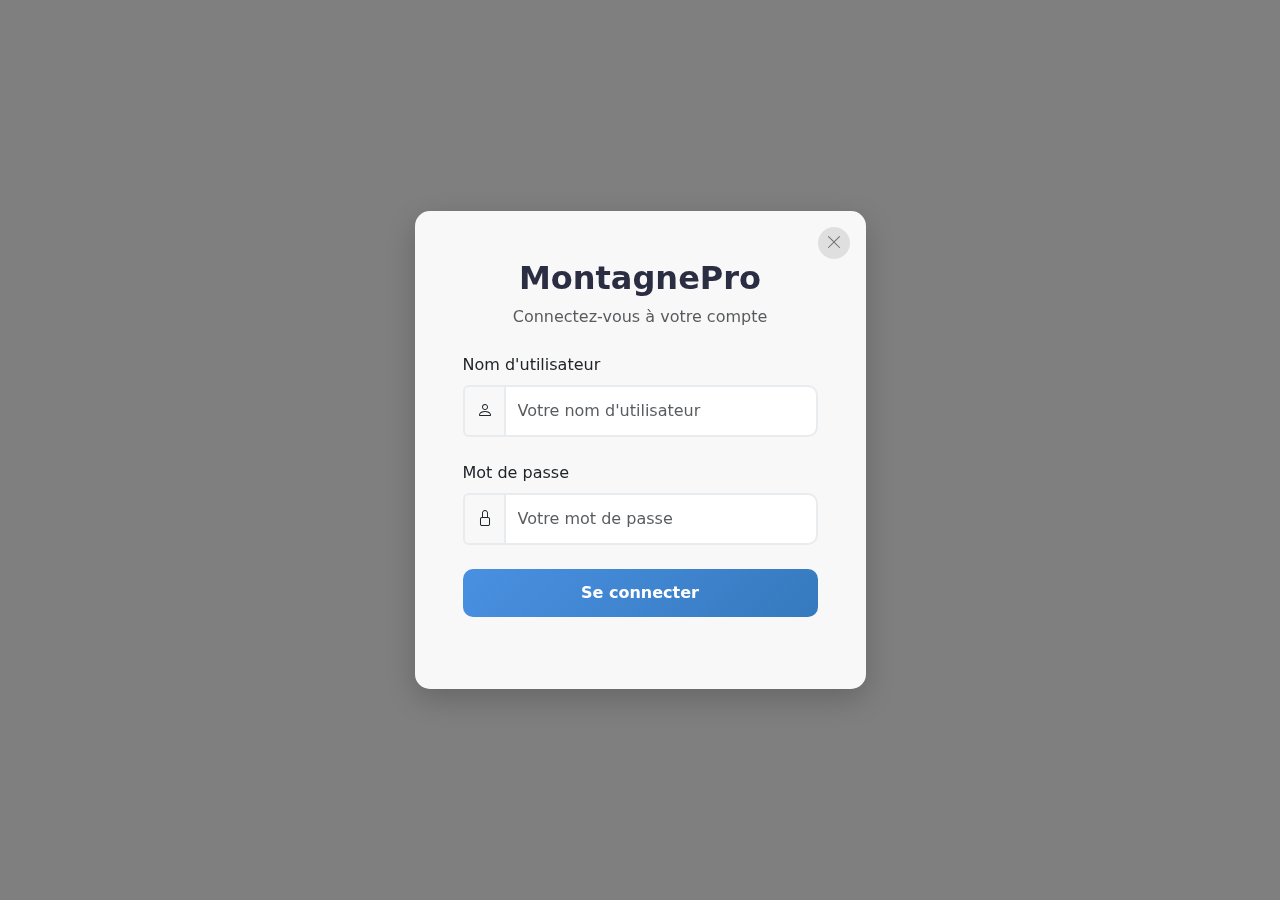
==== src/projet/client/ihm/login.html @ bf0bf2fa "comit du 18.02.2025" ====
<!DOCTYPE html>
<html lang="fr">
<head>
    <meta charset="UTF-8">
    <meta name="viewport" content="width=device-width, initial-scale=1.0">
    <title>MontagnePro - Connexion</title>
    <!-- jQuery -->
    <script type="text/javascript" src="../helpers/jquery-1.10.2.min.js"></script>
    <!-- Bootstrap CSS -->
    <link href="https://cdn.jsdelivr.net/npm/bootstrap@5.3.0/dist/css/bootstrap.min.css" rel="stylesheet">
    <!-- Bootstrap Icons -->
    <link href="https://cdn.jsdelivr.net/npm/bootstrap-icons@1.7.2/font/bootstrap-icons.css" rel="stylesheet">
    <!-- Custom CSS -->
    <link href="../style/style.css" rel="stylesheet">
</head>
<body>
    <div class="login-container d-flex align-items-center justify-content-center">
        <div class="container">
            <div class="row justify-content-center">
                <div class="col-12 col-md-8 col-lg-6 col-xl-5">
                    <div class="card login-card">
                        <div class="card-body p-4 p-md-5 position-relative">
                            <!-- Bouton retour -->
                            <a href="produit.html" class="close-btn position-absolute">
                                <i class="bi bi-x-lg"></i>
                            </a>

                            <!-- Logo et Titre -->
                            <div class="text-center mb-4">
                                <h1 class="login-title mb-2">MontagnePro</h1>
                                <p class="text-muted">Connectez-vous à votre compte</p>
                            </div>

                            <!-- Formulaire de connexion -->
                            <form>
                                <div class="mb-4">
                                    <label for="username" class="form-label">Nom d'utilisateur</label>
                                    <div class="input-group">
                                        <span class="input-group-text bg-transparent">
                                            <i class="bi bi-person"></i>
                                        </span>
                                        <input type="text" class="form-control custom-input" id="username" placeholder="Votre nom d'utilisateur">
                                    </div>
                                </div>

                                <div class="mb-4">
                                    <label for="password" class="form-label">Mot de passe</label>
                                    <div class="input-group">
                                        <span class="input-group-text bg-transparent">
                                            <i class="bi bi-lock"></i>
                                        </span>
                                        <input type="password" class="form-control custom-input" id="password" placeholder="Votre mot de passe">
                                    </div>
                                </div>

                                <button type="submit" class="btn btn-custom-login w-100 mb-4">
                                    Se connecter
                                </button>
                                <!--
                                Lien d'inscription 
                                <p class="text-center mb-0">
                                    Pas encore de compte ? 
                                    <a href="#" class="signup-link">S'inscrire</a>
                                </p>
                            -->
                            </form>
                        </div>
                    </div>
                </div>
            </div>
        </div>
    </div>

    <!-- Bootstrap JS -->
    <script src="https://cdn.jsdelivr.net/npm/bootstrap@5.3.0/dist/js/bootstrap.bundle.min.js"></script>
</body>
</html>
---- src/projet/client/style/style.css ----
/* styles.css */

/* Style de base pour les cartes produits */
.product-card {
    transition: all 0.3s ease;
    height: 100%;
}

/* Animation au survol */
.product-card:hover {
    transform: translateY(-5px);
    box-shadow: 0 4px 15px rgba(0, 0, 0, 0.1);
}

/* Style pour les images */
.card-img-top {
    object-fit: cover;
    height: 200px;
    width: 100%;
    transition: all 0.3s ease;
}

/* Animation de l'image au survol */
.product-card:hover .card-img-top {
    transform: scale(1.05);
}

/* Style pour le prix */
.price {
    font-size: 1.25rem;
    font-weight: bold;
    color: #2b2d42;
    margin-bottom: 1rem;
}

/* Style pour le bouton d'ajout au panier */
.btn-primary {
    transition: all 0.3s ease;
    opacity: 0.9;
}

.product-card:hover .btn-primary {
    opacity: 1;
}

/* Style pour l'icône du panier */
.cart-icon {
    position: relative;
}

.cart-badge {
    position: absolute;
    top: -8px;
    right: -8px;
}

/* Responsive adjustments */
@media (max-width: 768px) {
    .card-img-top {
        height: 150px;
    }
}

/*page login */
/* login.css */

/* Container principal */
.login-container {
    min-height: 100vh;
    background: linear-gradient(rgba(0, 0, 0, 0.5), rgba(0, 0, 0, 0.5)),
                url('../images/mountain-bg.jpg') center/cover no-repeat;
}

/* Carte de connexion */
.login-card {
    background: rgba(255, 255, 255, 0.95);
    border-radius: 15px;
    border: none;
    box-shadow: 0 10px 30px rgba(0, 0, 0, 0.2);
    backdrop-filter: blur(10px);
    animation: fadeIn 0.8s ease-out;
}

/* Bouton de fermeture */
.close-btn {
    top: 1rem;
    right: 1rem;
    width: 32px;
    height: 32px;
    border-radius: 50%;
    background: rgba(0, 0, 0, 0.1);
    display: flex;
    align-items: center;
    justify-content: center;
    color: #6c757d;
    text-decoration: none;
    transition: all 0.3s ease;
    z-index: 1000;
}

.close-btn:hover {
    background: rgba(0, 0, 0, 0.2);
    color: #4a90e2;
    transform: rotate(90deg);
}

/* Animation d'apparition */
@keyframes fadeIn {
    from {
        opacity: 0;
        transform: translateY(20px);
    }
    to {
        opacity: 1;
        transform: translateY(0);
    }
}

/* Titre */
.login-title {
    color: #2b2d42;
    font-size: 2rem;
    font-weight: 700;
}

/* Champs de formulaire personnalisés */
.custom-input {
    border-radius: 10px;
    padding: 12px;
    border: 2px solid #e9ecef;
    transition: all 0.3s ease;
}

.custom-input:focus {
    border-color: #4a90e2;
    box-shadow: 0 0 15px rgba(74, 144, 226, 0.1);
}

.input-group-text {
    border: 2px solid #e9ecef;
    border-right: none;
}

/* Bouton de connexion */
.btn-custom-login {
    padding: 12px 30px;
    border-radius: 10px;
    font-weight: 600;
    background: linear-gradient(135deg, #4a90e2 0%, #357abd 100%);
    border: none;
    color: white;
    transition: all 0.3s ease;
}

.btn-custom-login:hover {
    transform: translateY(-2px);
    box-shadow: 0 5px 15px rgba(74, 144, 226, 0.3);
}

/* Lien d'inscription */
.signup-link {
    color: #4a90e2;
    text-decoration: none;
    font-weight: 600;
    transition: color 0.3s ease;
}

.signup-link:hover {
    color: #357abd;
}

/* Responsive */
@media (max-width: 768px) {
    .login-card {
        margin: 1rem;
    }
    
    .login-title {
        font-size: 1.75rem;
    }

    a {
        text-decoration: none;
    }
}
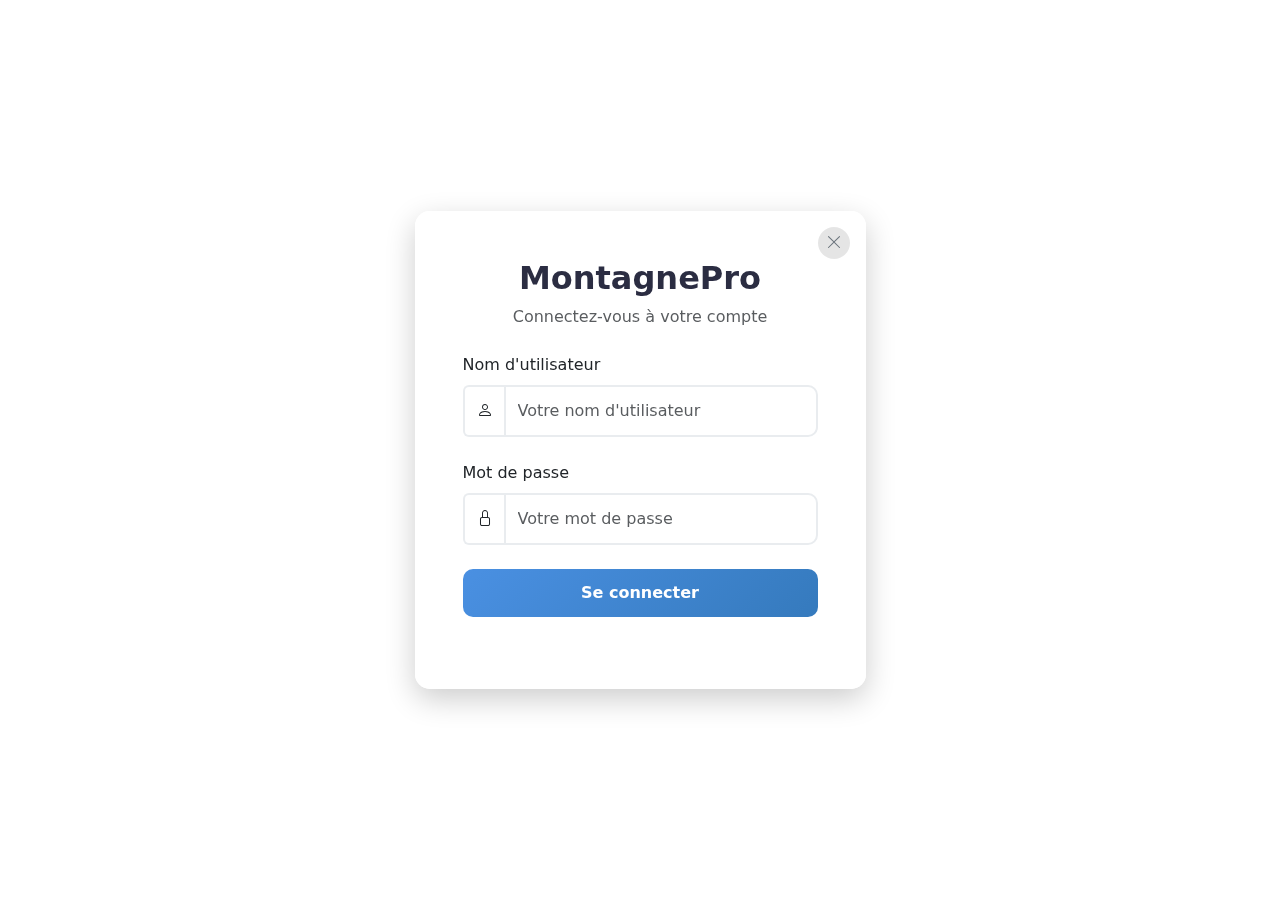
==== commit c6107b7d: "comit 22.02.25" ====
--- a/src/projet/client/ihm/login.html
+++ b/src/projet/client/ihm/login.html
@@ -12,6 +12,8 @@
     <link href="https://cdn.jsdelivr.net/npm/bootstrap-icons@1.7.2/font/bootstrap-icons.css" rel="stylesheet">
     <!-- Custom CSS -->
     <link href="../style/style.css" rel="stylesheet">
+    <!--js-->
+    <script type="text/javascript" src="../ctrl/loginCtrl.js"></script>
 </head>
 <body>
     <div class="login-container d-flex align-items-center justify-content-center">
@@ -39,7 +41,7 @@
                                         <span class="input-group-text bg-transparent">
                                             <i class="bi bi-person"></i>
                                         </span>
-                                        <input type="text" class="form-control custom-input" id="username" placeholder="Votre nom d'utilisateur">
+                                        <input type="text" class="form-control custom-input" id="login" placeholder="Votre nom d'utilisateur">
                                     </div>
                                 </div>
 
@@ -53,7 +55,7 @@
                                     </div>
                                 </div>
 
-                                <button type="submit" class="btn btn-custom-login w-100 mb-4">
+                                <button type="submit" class="btn btn-custom-login w-100 mb-4" id="connect">
                                     Se connecter
                                 </button>
                                 <!--
--- a/src/projet/client/style/style.css
+++ b/src/projet/client/style/style.css
@@ -67,8 +67,8 @@
 /* Container principal */
 .login-container {
     min-height: 100vh;
-    background: linear-gradient(rgba(0, 0, 0, 0.5), rgba(0, 0, 0, 0.5)),
-                url('../images/mountain-bg.jpg') center/cover no-repeat;
+    /*background: linear-gradient(rgba(0, 0, 0, 0.5), rgba(0, 0, 0, 0.5)),
+                url('../images/mountain-bg.jpg') center/cover no-repeat;*/
 }
 
 /* Carte de connexion */
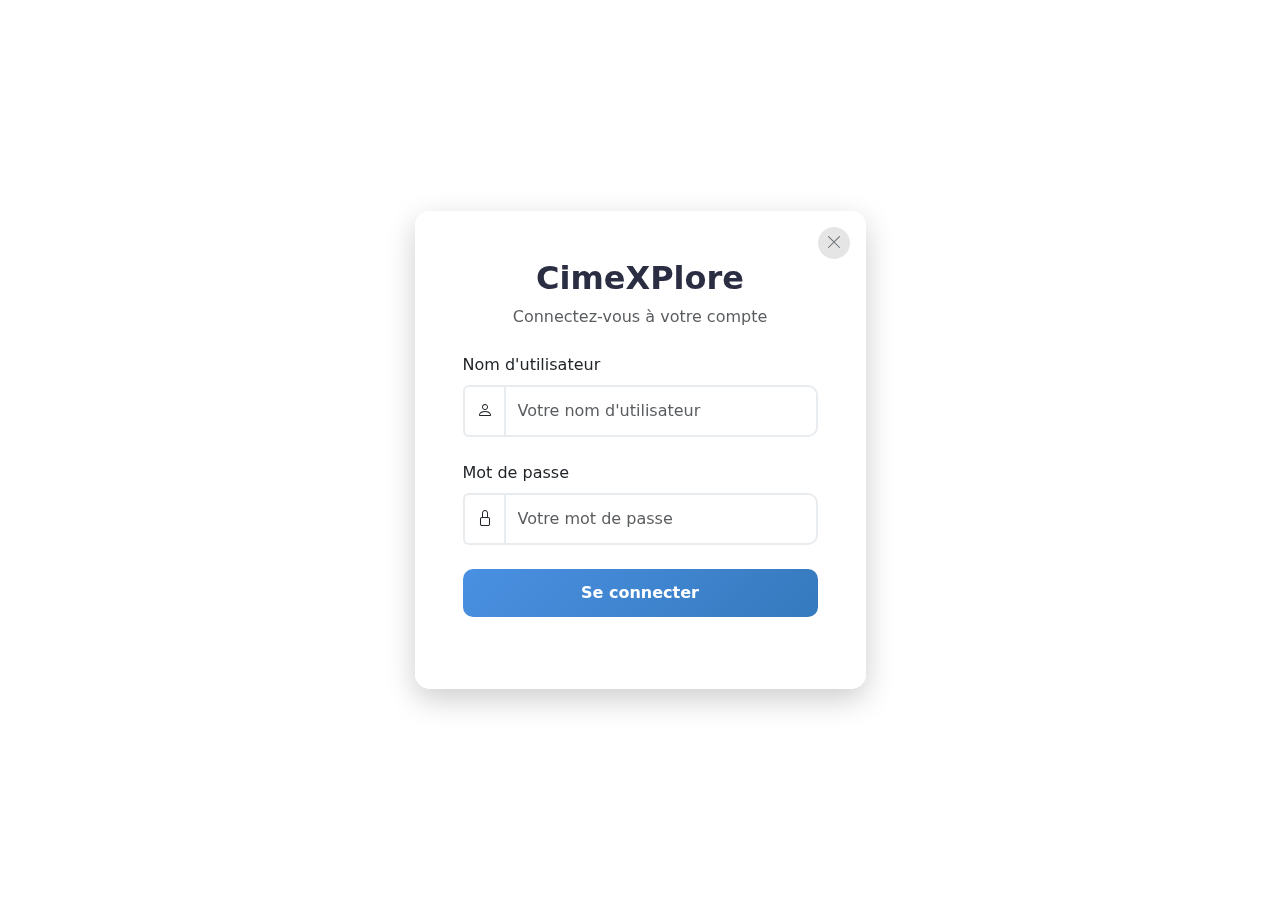
==== commit e563fc84: "comit 23.02.25 v2" ====
--- a/src/projet/client/ihm/login.html
+++ b/src/projet/client/ihm/login.html
@@ -3,7 +3,7 @@
 <head>
     <meta charset="UTF-8">
     <meta name="viewport" content="width=device-width, initial-scale=1.0">
-    <title>MontagnePro - Connexion</title>
+    <title>CimeXPlore - Connexion</title>
     <!-- jQuery -->
     <script type="text/javascript" src="../helpers/jquery-1.10.2.min.js"></script>
     <!-- Bootstrap CSS -->
@@ -29,7 +29,7 @@
 
                             <!-- Logo et Titre -->
                             <div class="text-center mb-4">
-                                <h1 class="login-title mb-2">MontagnePro</h1>
+                                <h1 class="login-title mb-2">CimeXPlore</h1>
                                 <p class="text-muted">Connectez-vous à votre compte</p>
                             </div>
 
@@ -55,7 +55,7 @@
                                     </div>
                                 </div>
 
-                                <button type="submit" class="btn btn-custom-login w-100 mb-4" id="connect">
+                                <button class="btn btn-custom-login w-100 mb-4" id="connect">
                                     Se connecter
                                 </button>
                                 <!--
--- a/src/projet/client/style/style.css
+++ b/src/projet/client/style/style.css
@@ -60,6 +60,30 @@
         height: 150px;
     }
 }
+
+/* Conteneur d'image avec taille fixe */
+.image-container {
+    width: 100%;
+    height: 200px; /* Ajustez selon vos besoins */
+    display: flex;
+    align-items: center;
+    justify-content: center;
+    overflow: hidden;
+}
+
+/* Image ajustée sans déformation */
+.card-img-top {
+    max-width: 100%;
+    max-height: 100%;
+    object-fit: contain;
+}
+
+
+
+
+
+
+
 
 /*page login */
 /* login.css */
